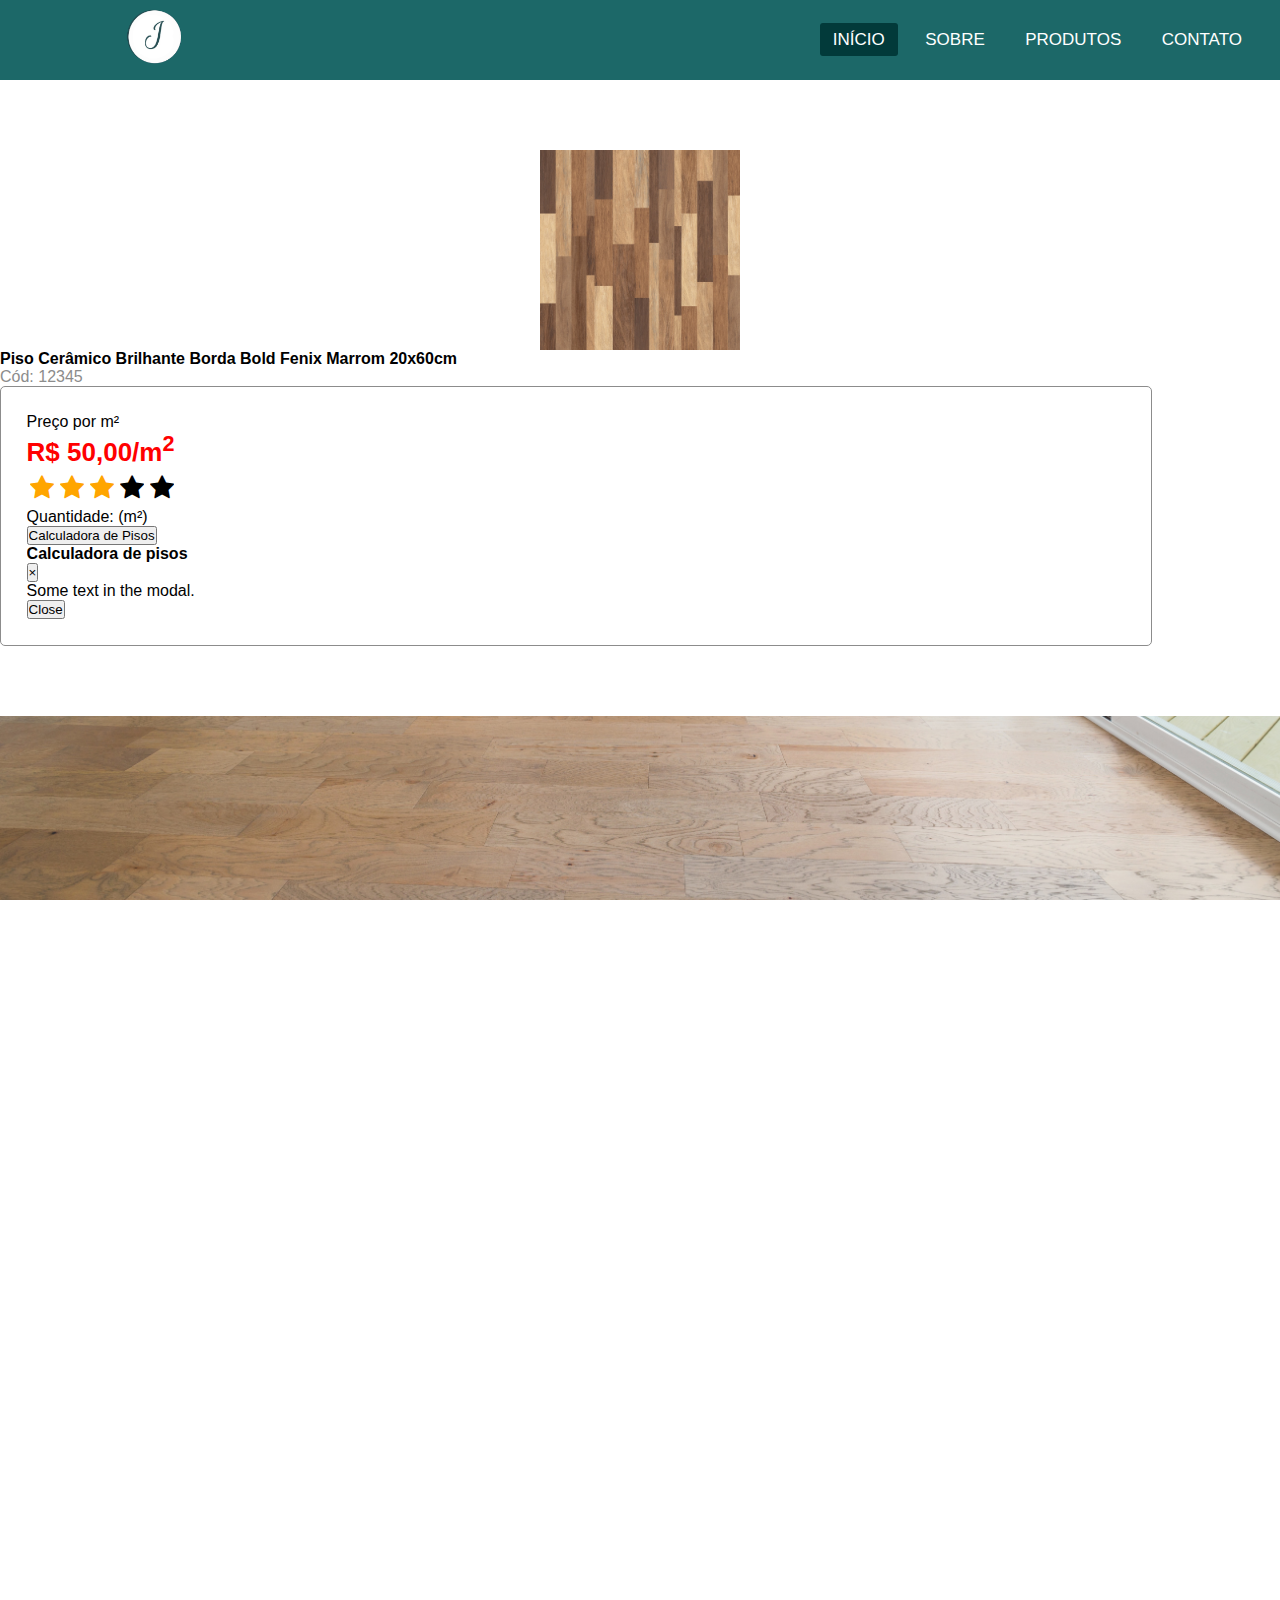
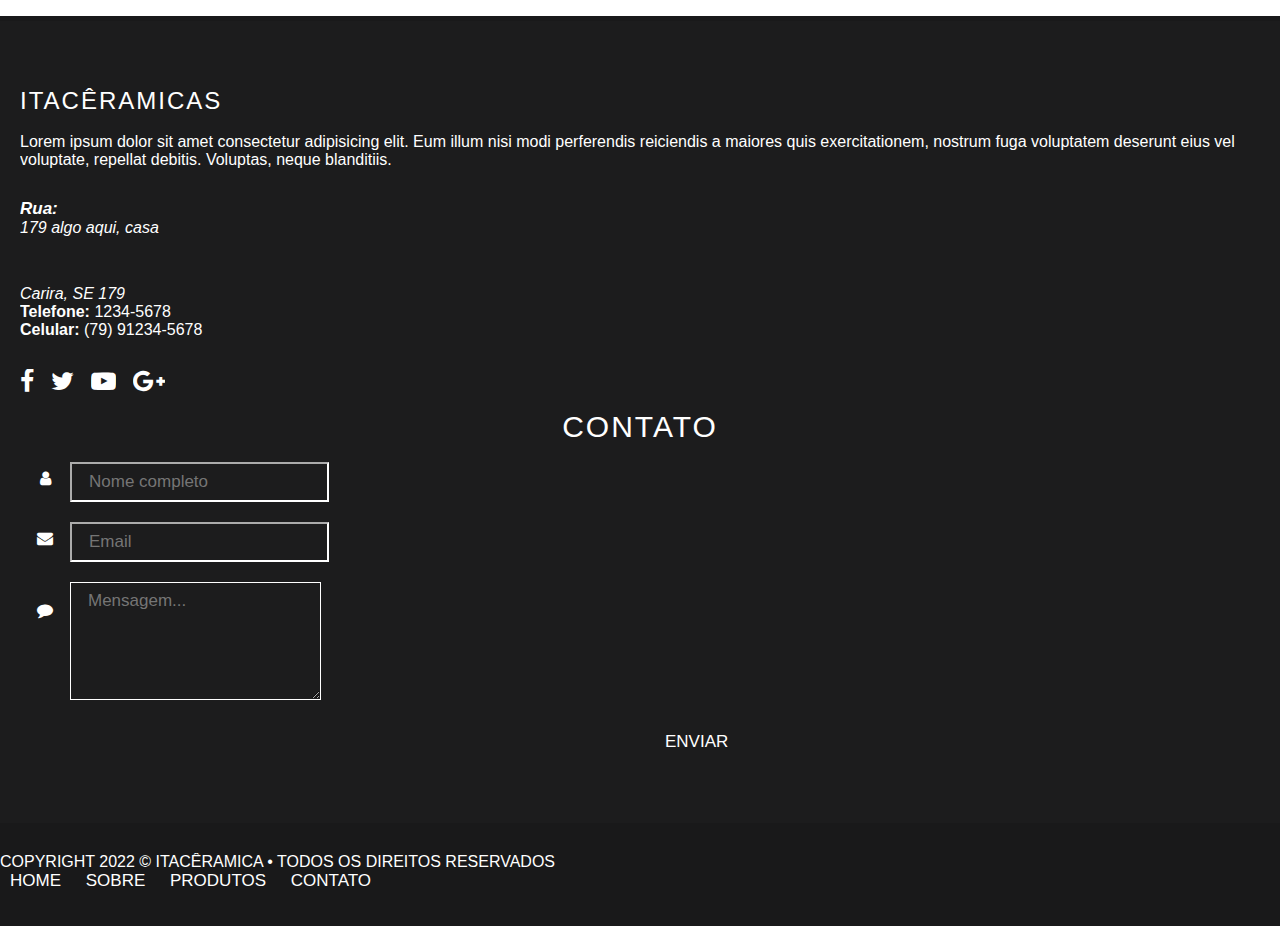
==== product.html @ 6cf26f33 "Alterações iniciais" ====
<!DOCTYPE html>
<html lang="pt-br">
<head>
    <meta charset="UTF-8">
    <meta http-equiv="X-UA-Compatible" content="IE=edge">
    <meta name="viewport" content="width=device-width, initial-scale=1.0">
    <title>Produtos</title>
    <link rel="stylesheet" media="screen" href="style.css">
    <link rel="stylesheet" href="https://stackpath.bootstrapcdn.com/bootstrap/4.1.3/css/bootstrap.min.css" integrity="sha384-MCw98/SFnGE8fJT3GXwEOngsV7Zt27NXFoaoApmYm81iuXoPkFOJwJ8ERdknLPMO" crossorigin="anonymous">
    <link rel="stylesheet" href="https://cdnjs.cloudflare.com/ajax/libs/font-awesome/4.7.0/css/font-awesome.min.css">
    <script src="https://ajax.googleapis.com/ajax/libs/jquery/3.6.0/jquery.min.js"></script>
    <script src="https://maxcdn.bootstrapcdn.com/bootstrap/4.1.3/js/bootstrap.min.js"></script>
</head>
<body>
    <header>
        <nav>
            <input type="checkbox" id="check">
            <label for="check" class="checkbtn">
                <i class="fa fa-bars"></i>
            </label>
            <label class="logo">
                <img src="img/zyro-image.png" alt="Logo" width="110px">
            </label>
            <ul>
                <li><a class="active menua" href="index.html">Início</a></li>
                <li><a class="menua" href="#info">Sobre</a></li>
                <li><a class="menua" href="#">Produtos</a></li>
                <li><a class="menua" href="#info">Contato</a></li>
            </ul>
        </nav>
    </header>
    <main>
        <section>
            <div style="height: 150px;"></div>
            <div class="row">
                <div class="col-md-4" class="datailsProduct">
                    <img class="imgProduct" src="img/pisos/colorado.jpg" alt="Logo">
                </div>
                <div class="col-md-8">
                    <div class="row">
                        <h4 style="font-weight: bold;">Piso Cerâmico Brilhante Borda Bold Fenix Marrom 20x60cm</h4>
                    </div>
                    <div class="row">
                        <span style="color: #8c8c8c">Cód: 12345</span>
                    </div>
                    <div class="row" style="border: 1px solid #8c8c8c; width: 90%; border-radius: 5px; padding: 2%;">
                        <div class="col-md-4">
                            <span>Preço por m²</span>
                            <h6 class="valueDetails">R$ 50,00/m<sup>2</sup></h6>
                            <ul class="starDetails">
                                <li class="starItem"><i class="fa fa-star checked"></i></li>
                                <li class="starItem"><i class="fa fa-star checked"></i></li>
                                <li class="starItem"><i class="fa fa-star checked"></i></li>
                                <li class="starItem"><i class="fa fa-star"></i></li>
                                <li class="starItem"><i class="fa fa-star"></i></li>
                            </ul>
                        </div>
                        <div class="col-md-4">Quantidade: (m²)</div>
                        <div class="col-md-4">
                            <button type="button" class="btn btn-info btn-lg" data-toggle="modal" data-target="#myModal">Calculadora de Pisos</button>

                            <!-- Modal -->
                            <div class="modal fade" id="myModal" role="dialog">
                                <div class="modal-dialog">
                                
                                <!-- Modal content-->
                                <div class="modal-content">
                                    <div class="modal-header">
                                        <h4 class="modal-title">Calculadora de pisos</h4>
                                        <button type="button" class="close" data-dismiss="modal">&times;</button>
                                        
                                    </div>
                                        <div class="modal-body">
                                        <p>Some text in the modal.</p>
                                        </div>
                                        <div class="modal-footer">
                                        <button type="button" class="btn btn-default" data-dismiss="modal">Close</button>
                                    </div>
                                </div>
                                
                                </div>
                            </div>
                        </div>
                    </div>
                </div>
            </div>
            <div style="height: 70px;"></div>
            <div class="parallax1"></div>
        </section>
    </main>
    <footer id="info">
        <div id="contact">
            <div id="container">
                <div class="row">
                    <br><br>
                    <div class="col-md-6">
                        <div id="contact-left">
                            <h2>Itacêramicas</h2>
                            <br>
                            <p>
                                Lorem ipsum dolor sit amet consectetur adipisicing elit. Eum illum nisi modi perferendis reiciendis a maiores quis exercitationem, nostrum fuga voluptatem deserunt eius vel voluptate, repellat debitis. Voluptas, neque blanditiis.
                            </p>
                            <div id="contact-info">
                                <address>
                                    <strong>Rua:</strong>
                                    <p>179 algo aqui, casa</p><br>
                                    Carira, SE 179
                                </address>
                                <div id="phone-fax-email">
                                    <p>
                                        <strong>Telefone:</strong>
                                        <span>1234-5678</span><br>

                                        <strong>Celular:</strong>
                                        <span>(79) 91234-5678</span><br>
                                    </p>
                                </div>
                            </div>

                            <ul class="social-list">
                                <li style="font-size: 25px;">
                                    <a href="http://" class="social-icon icon-white">
                                        <i class="fa fa-facebook"></i>
                                    </a>
                                    <a href="http://" class="social-icon icon-white">
                                        <i class="fa fa-twitter"></i>
                                    </a>
                                    <a href="http://" class="social-icon icon-white">
                                        <i class="fa fa-youtube-play"></i>
                                    </a>
                                    <a href="http://" class="social-icon icon-white">
                                        <i class="fa fa-google-plus"></i>
                                    </a>
                                </li>
                            </ul>
                        </div>
                    </div>
                    <div class="col-md-6">
                        <div id="contact-right">
                            <h3>Contato</h3>
                            <br>
                            <form action="mailto:milena20182018@gmail.com?">
                                <div class="input-container">
                                    <i class="fa fa-user icon"></i>
                                    <input type="text" name="Nome Completo" placeholder="Nome completo" class="form-control">
                                </div>
                                <div class="input-container">
                                    <i class="fa fa-envelope icon"></i>
                                    <input type="text" name="Email" placeholder="Email" class="form-control">
                                </div>
                                <div class="input-container">
                                    <i class="fa fa-comment iconComment"></i>
                                    <textarea name="Mensagem" placeholder="Mensagem..." rows="5" class="form-control"></textarea>
                                </div>

                                <div id="send-btn">
                                    <a href="" class="btn btn-lg btn-general btn-white">ENVIAR</a>
                                </div>
                            </form>
                        </div>
                    </div>
                </div>
            </div>
        </div>
        <div id="footer-bottom">
            <div class="container-fluid">
                <div class="row">
                    <div class="col-md-6">
                        <div id="footer-copyrights">
                            <p>Copyright 2022 &copy; Itacêramica • Todos os direitos reservados</p>
                        </div>
                    </div>
                    <div class="col-md-6">
                        <div id="footer-menu">
                            <ul>
                                <li><a href="index.html">HOME</a></li>
                                <li><a href="#about">SOBRE</a></li>
                                <li><a href="">PRODUTOS</a></li>
                                <li><a href="#contact">CONTATO</a></li>
                            </ul>
                        </div>
                    </div>
                </div>
            </div>
        </div>
    </footer>
</body>
</html>
---- style.css ----
* {
	padding: 0;
	margin: 0;
	text-decoration: none;
	list-style: none;
	box-sizing: border-box;
    font-family: 'Roboto', sans-serif;
    overflow-x: hidden
}

nav {
	background: #1C6868;
	height: 80px;
	width: 100%;
    position: fixed;
    top: 0;
    z-index: 100;
    overflow: hidden
}

label.logo {
	color: white;
	font-size: 35px;
	line-height: 80px;
	padding: 0 100px;
	font-weight: bold;
}

nav ul {
	float: right;
	margin-right: 20px;
}

nav ul li {
	display: inline-block;
	line-height: 80px;
	margin: 0 5px;
    text-decoration: none;
}

nav ul li .menua {
	color: white;
	font-size: 17px;
	padding: 7px 13px;
	border-radius: 3px;
	text-transform: uppercase;
}

.menua.active, .menua:hover {
	background: #023a3a;
	transition: .5s;
}

.checkbtn {
	font-size: 30px;
	color: white;
	float: right;
	line-height: 80px;
	margin-right: 40px;
	cursor: pointer;
	display: none;
}

#check {
	display: none;
}

@media (max-width: 952px){
	label.logo{
		font-size: 30px;
		padding-left: 50px;
	}
	nav ul li .menua{
		font-size: 16px;
	}
}

@media (max-width: 858px){
	.checkbtn {
		display: block;
	}
	ul{
		position: fixed;
		width: 100%;
		height: 100vh;
		background: #023a3a;
		top: 80px;
		left: -100%;
		text-align: center;
		transition: all .5s;
	}
	nav ul li{
		display: block;
		margin: 50px 0;
		line-height: 30px;
        overflow: hidden
	}
	nav ul li .menua {
		font-size: 20px;
	}
	.menua:hover, .menua.active {
		background: none;
		color: white;
	}
	#check:checked ~ ul {
		left: 0;
	}
}

footer{
    background-color: #1c1c1d;
    padding-top: 30px;
    border-top: 5px solid rgba(0, 0, 0, 0.1);
}

#contact-left h2,
#contact-right h3 {
    color: white !important;
    font-synthesis: 27px;
    font-weight: 400;
    letter-spacing: 2px;
    text-transform: uppercase;
}

#contact-left, #contact-right {
    padding-left: 20px;
    padding-right: 20px;
}

#contact-left p {
    color: white;
    margin-bottom: 30px;
}

address {
    color: white;
}

address strong {
    font-size: 17px;
}

form .form-control{
    background: transparent;
    border-radius: 0;
    border-color: white;
    font-size: 17px;
    font-weight: 300;
    padding: 8px 17px;
    margin-bottom: 20px;
    color: white;
}

#footer-bottom {
    background-color: rgba(0, 0, 0, 0.1);
    padding: 30px 0;
    margin-top: 59px;
}

#footer-copyrights p {
    margin: 0;
    color: white;
}

#footer-menu {
    float: left;
    color: white;
    font-size: 17px;
    font-weight: 300;
}

#footer-menu ul {
    list-style: none;
    padding-left: 0;
    margin: 0;
}

#footer-menu ul li {
    display: inline-block;
}

#footer-menu a {
    color: white;
    font-size: 17px;
    font-weight: 300;
    margin: 0 10px;
    text-decoration: none;
    text-transform: uppercase;
}

#footer-menu a:hover {
    color: #36C8C8;
}

ul.social-list {
    display: flex;
    color: white;
}

ul.social-list li a{
    margin-right: 10px;
    color: white;
}

.btn-white {
    border-color: white;
    color: white;
}

.btn-white:hover {
    border-color: white;
    color: #fff;
}

.btn-general {
    border-width: 2px;
    border-radius: 0;
    padding: 12px 25px 12px 25px;
    font-size: 17px;
    font-weight: 400;
    text-transform: uppercase;
    color: white;
    border-color: white;
    width: 50%;
    float: right;
}

#footer-copyrights p {
    text-transform: uppercase;
    color: white;
}

.parallax1 {
    background-image: url("img/Banner/banner3.jpg");
    min-height: 100vh; 
    padding-top: 90px;
    background-attachment: fixed;
    background-position: center;
    background-repeat: no-repeat;
    background-size: cover;
}

h3 {
    text-align: center;
    font-size: 30px;
    margin: 0;
    padding-top: 10px;
}

a {
    text-decoration: none;
}

.gallery {
    display: flex;
    flex-wrap: wrap;
    width: 100%;
    justify-content: center;
    align-items: center;
    /*margin: 50px 0;*/
}

.content {
    width: 20%;
    margin: 5%;
    box-sizing: border-box;
    float: left;
    text-align: center;
    border-radius: 10px;
    cursor: pointer;
    padding-top: 10px;
    box-shadow: 0 14px 28px rgba(0, 0, 0, 0.25), 0 10px 10px rgba(0, 0, 0, 0.22);
    transition: .4s;
    background: #f2f2f2;
}

.content:hover {
    box-shadow: 0 3px 6px rgba(0, 0, 0, 0.16), 0 3px 6px rgba(0, 0, 0, 0.23);
    transform: translate(0px, -8px);
}

.imgProduct {
    width: 200px;
    height: 200px;
    text-align: center;
    margin: 0 auto;
    display: block;
}

.infoProduct {
    text-align: center;
    color: #b2bec3;
    padding-top: 0 8px;
}

.value {
    font-size: 26px;
    text-align: center;
    color: #222f3e;
    margin: 0;
}

.valueDetails {
    font-size: 26px;
    color: red;
    margin: 0;
}

.star {
    list-style: none;
    display: flex;
    justify-content: center;
    align-items: center;
    padding-top: 0;
}

.starDetails {
    list-style: none;
    display: flex;
    padding-top: 0;
}

.starItem {
    padding-top: 5px;
}

.starItem .fa {
    font-size: 26px;
    transition: .4s;
    margin: 3px;
}

.fa:hover {
    transform: scale(1.3);
    transition: .6s;
}

.checked {
    color: orange;
}

.buy {
    text-align: center;
    font-size: 24px;
    color: #fff;
    width: 100%;
    padding: 15px;
    border: 0;
    outline: none;
    cursor: pointer;
    margin-top: 5px;
    border-bottom-right-radius: 10px;
    border-bottom-left-radius: 10px;
    background-color: #0b0b0b;
}

@media(max-width: 1000px) {
    .content{
        width: 45%;
    }
}

@media(max-width: 750px) {
    .content{
        width: 100%;
    }
}

.pagination span.selected {
    border-color: #36C8C8;
    background-color: #36C8C8;
    color: #fff;
}

.circulo {
    border-radius: 50%;
    border: 2px solid #97999b;
    min-width: 40px;
    text-align: center;
    justify-content: center;
    line-height: 36px;
    color: #8c8c8c;
    outline: 0;
    background-color: #fff;
    height: 40px;
    margin-right: 10px;
    cursor: pointer;
}

.pagination {
    display: flex;
    flex-wrap: wrap;
    width: 100%;
    justify-content: center;
    align-items: center;
    padding-bottom: 4%;
}

.dot {
    margin: 2px;
    color: #8c8c8c;
    font-size: 20px;
}

.input-container {
    display: -ms-flexbox; 
    display: flex;
    width: 100%;
}

.icon {
    font-size: 17px;
    font-weight: 300;
    padding: 8px 17px;
    margin-bottom: 20px;
    background: transparent;
    color: white;
    min-width: 50px;
    text-align: center;
}

.iconComment {
    padding: 20px 17px;
    background: transparent;
    color: white;
    text-align: center;
    overflow: hidden;
    height: 20px;
}

.datailsProduct {
    width: 80%;
}
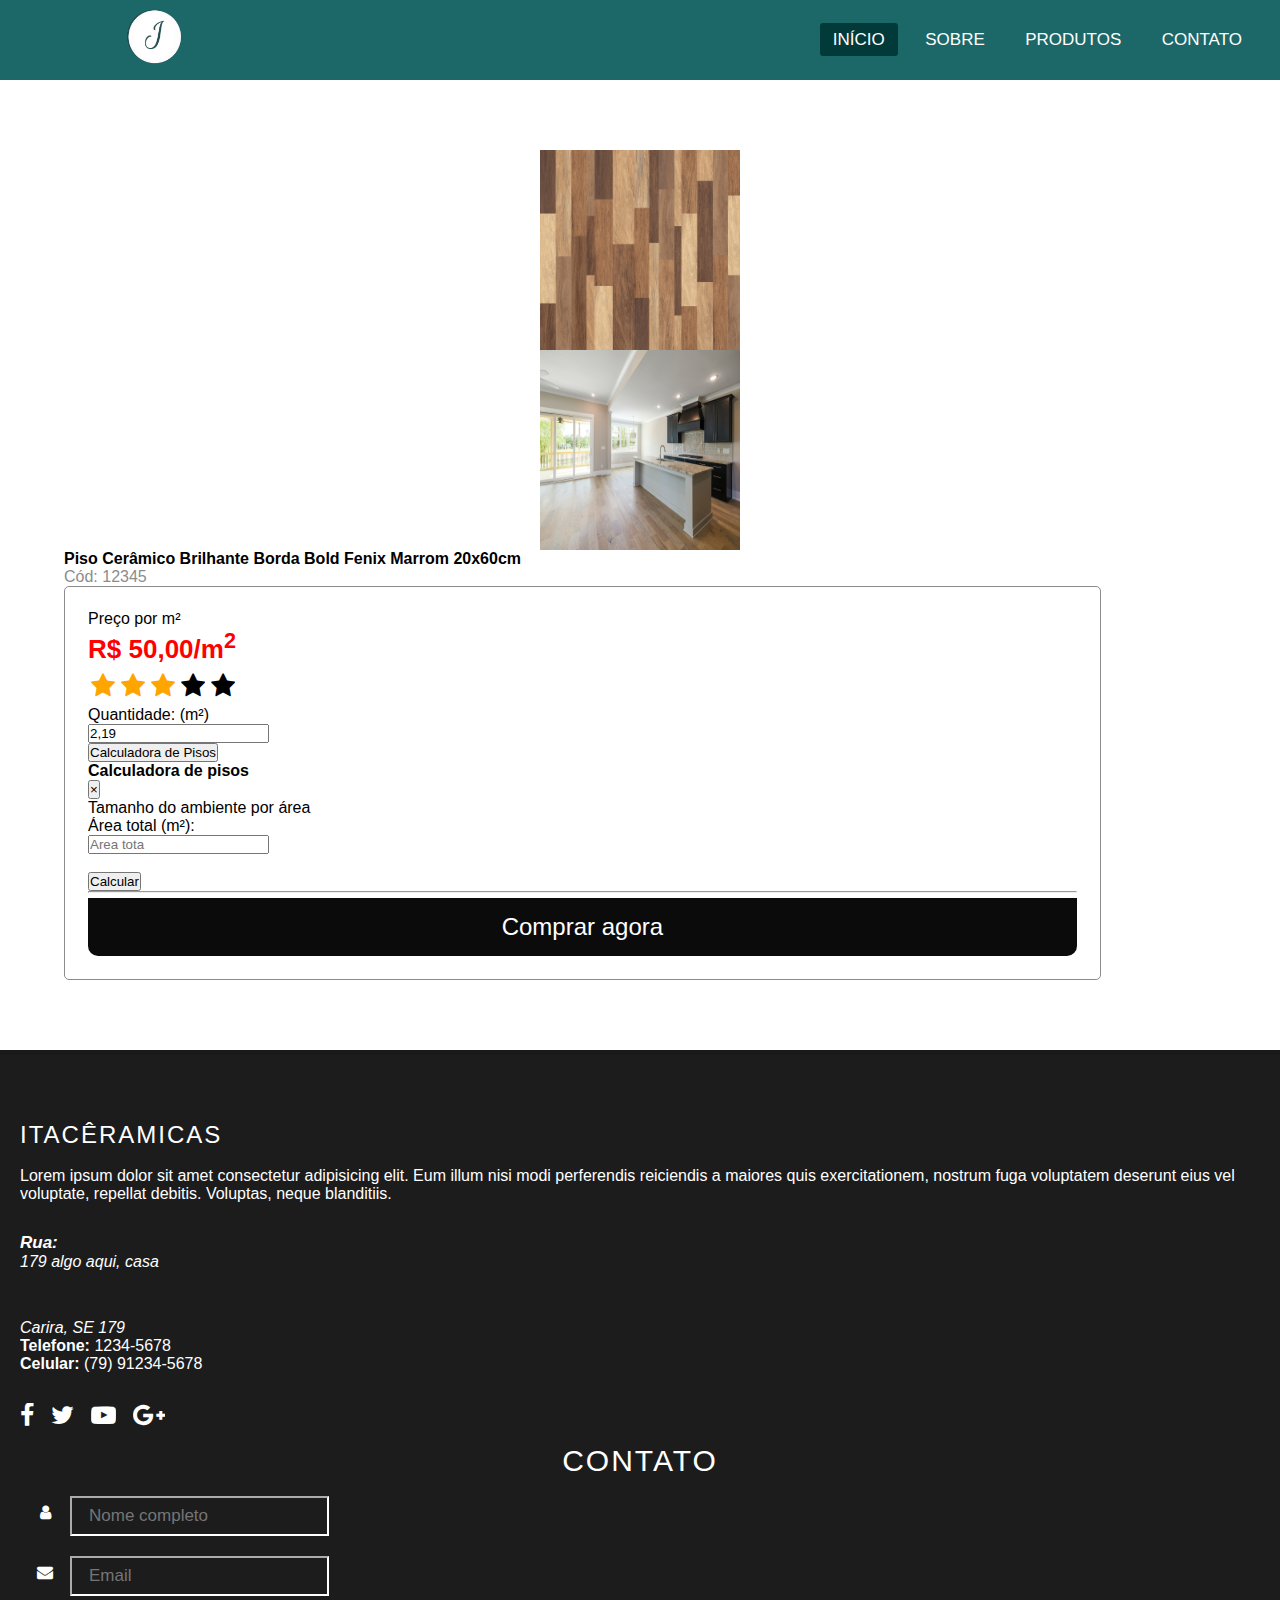
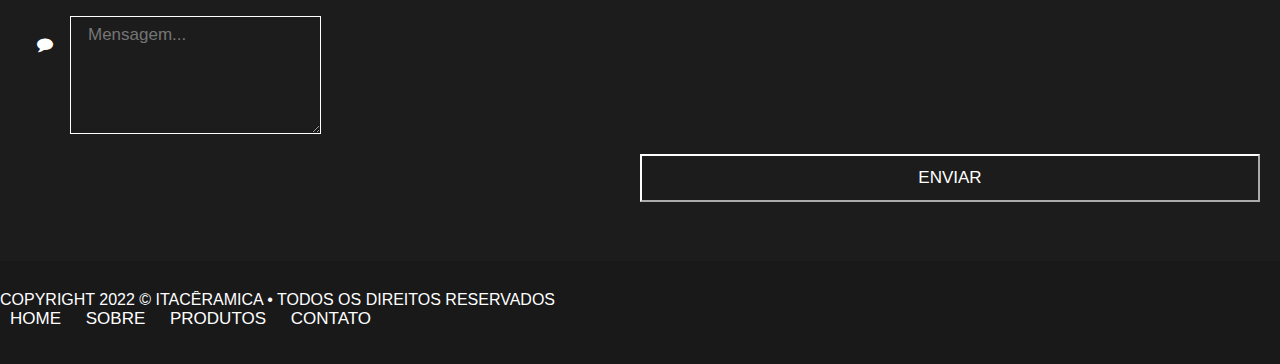
==== commit 90a8ffaf: "alterações visuais" ====
--- a/product.html
+++ b/product.html
@@ -33,10 +33,24 @@
         <section>
             <div style="height: 150px;"></div>
             <div class="row">
-                <div class="col-md-4" class="datailsProduct">
-                    <img class="imgProduct" src="img/pisos/colorado.jpg" alt="Logo">
-                </div>
-                <div class="col-md-8">
+                <div class="col-md-3" class="datailsProduct">
+                    <div id="carouselExampleIndicators" class="carousel slide" data-ride="carousel">
+                        <ol class="carousel-indicators">
+                          <li data-target="#carouselExampleIndicators" data-slide-to="0" class="active"></li>
+                          <li data-target="#carouselExampleIndicators" data-slide-to="1"></li>
+                        </ol>
+                        <div class="carousel-inner">
+                          <div class="carousel-item active">
+                            <img class="imgProduct" src="img/pisos/colorado.jpg" alt="Logo">
+                          </div>
+                          <div class="carousel-item">
+                            <img class="imgProduct" src="img/Banner/banner1.jpg" alt="Logo">
+                          </div>
+                        </div>
+                      </div>
+                    
+                </div>
+                <div class="col-sm-9" style="padding: 0 5%;">
                     <div class="row">
                         <h4 style="font-weight: bold;">Piso Cerâmico Brilhante Borda Bold Fenix Marrom 20x60cm</h4>
                     </div>
@@ -44,48 +58,65 @@
                         <span style="color: #8c8c8c">Cód: 12345</span>
                     </div>
                     <div class="row" style="border: 1px solid #8c8c8c; width: 90%; border-radius: 5px; padding: 2%;">
-                        <div class="col-md-4">
-                            <span>Preço por m²</span>
-                            <h6 class="valueDetails">R$ 50,00/m<sup>2</sup></h6>
-                            <ul class="starDetails">
-                                <li class="starItem"><i class="fa fa-star checked"></i></li>
-                                <li class="starItem"><i class="fa fa-star checked"></i></li>
-                                <li class="starItem"><i class="fa fa-star checked"></i></li>
-                                <li class="starItem"><i class="fa fa-star"></i></li>
-                                <li class="starItem"><i class="fa fa-star"></i></li>
-                            </ul>
-                        </div>
-                        <div class="col-md-4">Quantidade: (m²)</div>
-                        <div class="col-md-4">
-                            <button type="button" class="btn btn-info btn-lg" data-toggle="modal" data-target="#myModal">Calculadora de Pisos</button>
-
-                            <!-- Modal -->
-                            <div class="modal fade" id="myModal" role="dialog">
-                                <div class="modal-dialog">
-                                
-                                <!-- Modal content-->
-                                <div class="modal-content">
-                                    <div class="modal-header">
-                                        <h4 class="modal-title">Calculadora de pisos</h4>
-                                        <button type="button" class="close" data-dismiss="modal">&times;</button>
-                                        
+                        <div class="row col-md-12">
+                            <div class="col-md-4">
+                                <span>Preço por m²</span>
+                                <h6 class="valueDetails">R$ 50,00/m<sup>2</sup></h6>
+                                <ul class="starDetails">
+                                    <li class="starItem"><i class="fa fa-star checked"></i></li>
+                                    <li class="starItem"><i class="fa fa-star checked"></i></li>
+                                    <li class="starItem"><i class="fa fa-star checked"></i></li>
+                                    <li class="starItem"><i class="fa fa-star"></i></li>
+                                    <li class="starItem"><i class="fa fa-star"></i></li>
+                                </ul>
+                            </div>
+                            <div class="col-md-4">
+                                <p>Quantidade: (m²)</p>
+                                <input type="text" name="Quantidade" placeholder="Quantidade" value="2,19" class="form-control">
+                            </div>
+                            <div class="col-md-4">
+                                <button type="button" class="btn btn-info btn-lg" data-toggle="modal" data-target="#myModal">Calculadora de Pisos</button>
+
+                                <!-- Modal -->
+                                <div class="modal fade" id="myModal" role="dialog">
+                                    <div class="modal-dialog">
+                                    
+                                    <!-- Modal content-->
+                                    <div class="modal-content">
+                                        <div class="modal-header">
+                                            <h4 class="modal-title">Calculadora de pisos</h4>
+                                            <button type="button" class="close" data-dismiss="modal">&times;</button>
+                                            
+                                        </div>
+                                            <div class="modal-body">
+                                                <p>Tamanho do ambiente por área</p>
+                                            </div>
+                                            <div class="container">
+                                                <p>Área total (m²):</p>
+                                                <div class="input-container">
+                                                    <input type="text" name="Area tota" placeholder="Area tota" class="form-control">
+                                                </div>
+                                                <br>
+                                            </div>
+                                            <div class="modal-footer">
+                                            <button type="button" class="btn btn-default" data-dismiss="modal">Calcular</button>
+                                        </div>
                                     </div>
-                                        <div class="modal-body">
-                                        <p>Some text in the modal.</p>
-                                        </div>
-                                        <div class="modal-footer">
-                                        <button type="button" class="btn btn-default" data-dismiss="modal">Close</button>
+                                    
                                     </div>
                                 </div>
-                                
-                                </div>
-                            </div>
+                            </div>
+                        </div>
+                        <div class="col-md-12">
+                            <hr>
+                        </div>
+                        <div class="col-md-12">
+                            <a href="product.html"><button class="buy">Comprar agora</button></a>
                         </div>
                     </div>
                 </div>
             </div>
             <div style="height: 70px;"></div>
-            <div class="parallax1"></div>
         </section>
     </main>
     <footer id="info">
@@ -154,7 +185,7 @@
                                 </div>
 
                                 <div id="send-btn">
-                                    <a href="" class="btn btn-lg btn-general btn-white">ENVIAR</a>
+                                    <a href=""><button type="submit" class="btn btn-lg btn-general btn-white" style="background-color: transparent;">Enviar</button></a>
                                 </div>
                             </form>
                         </div>
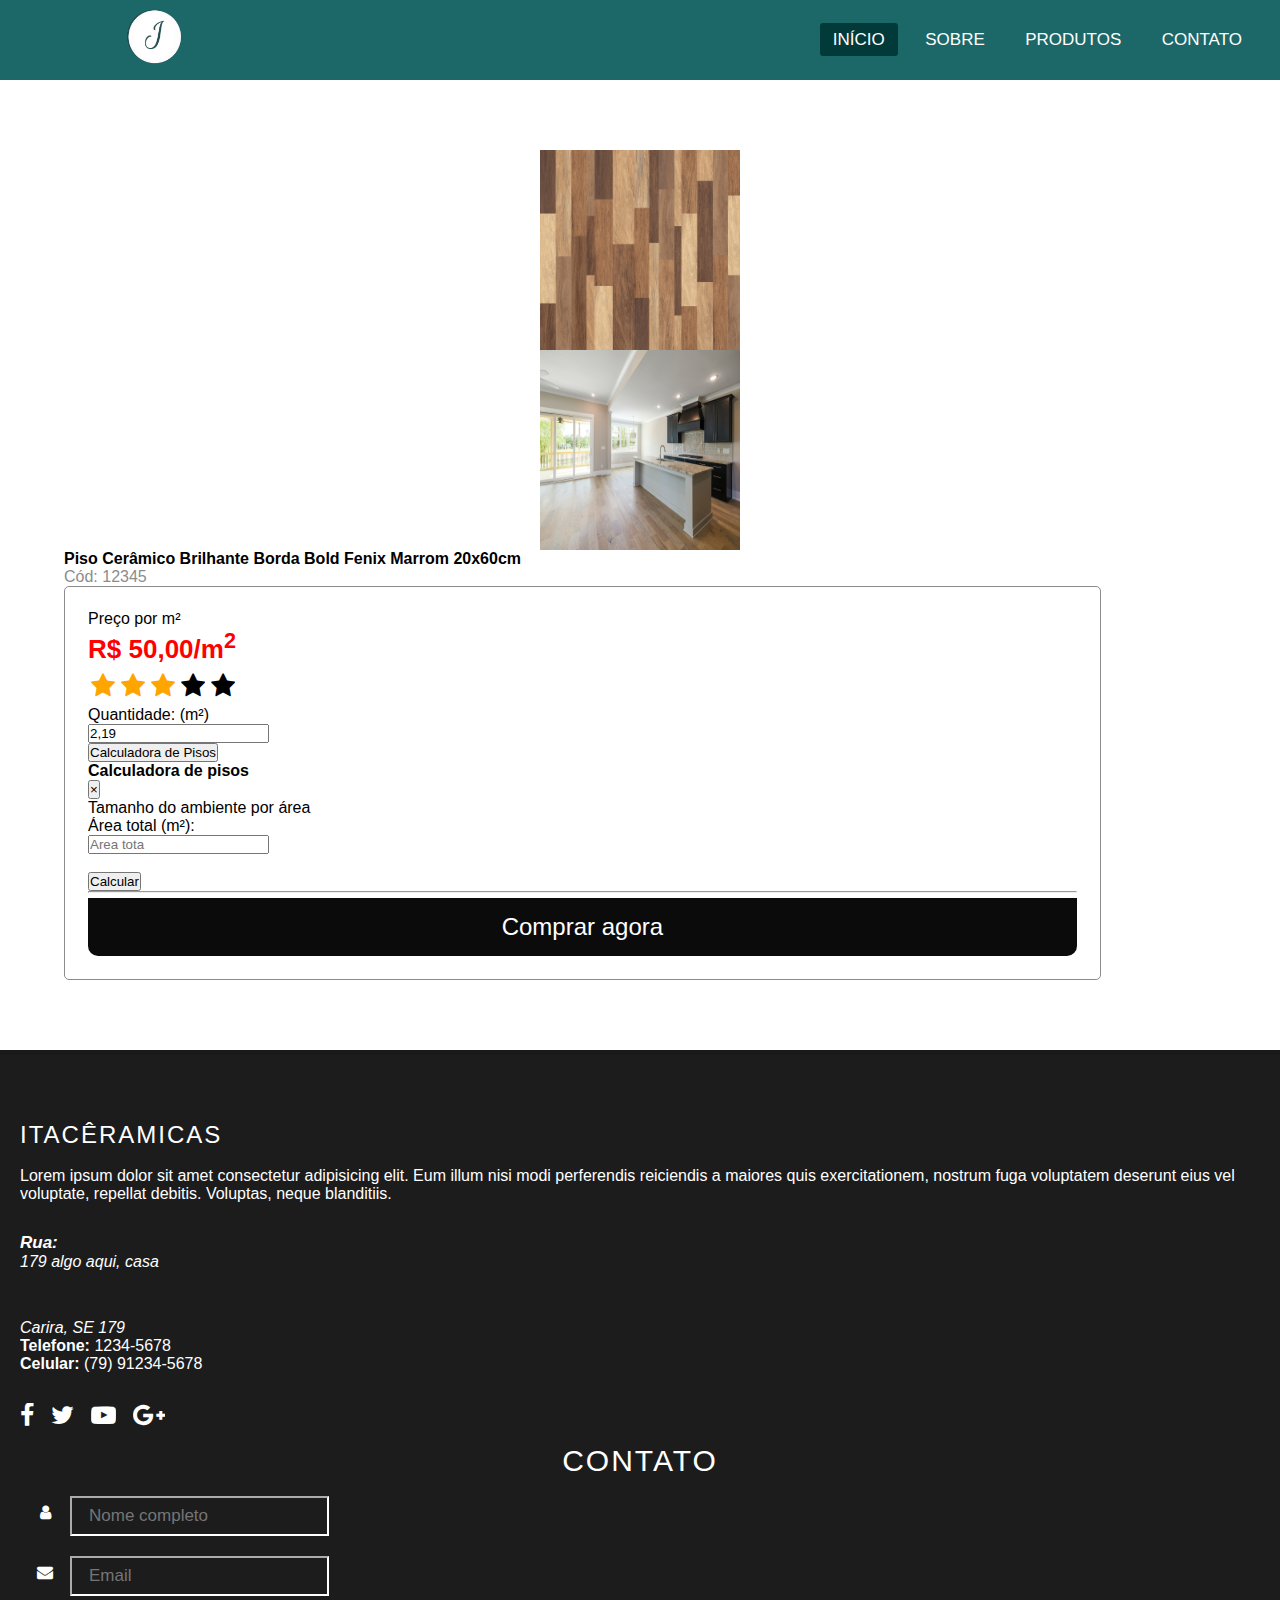
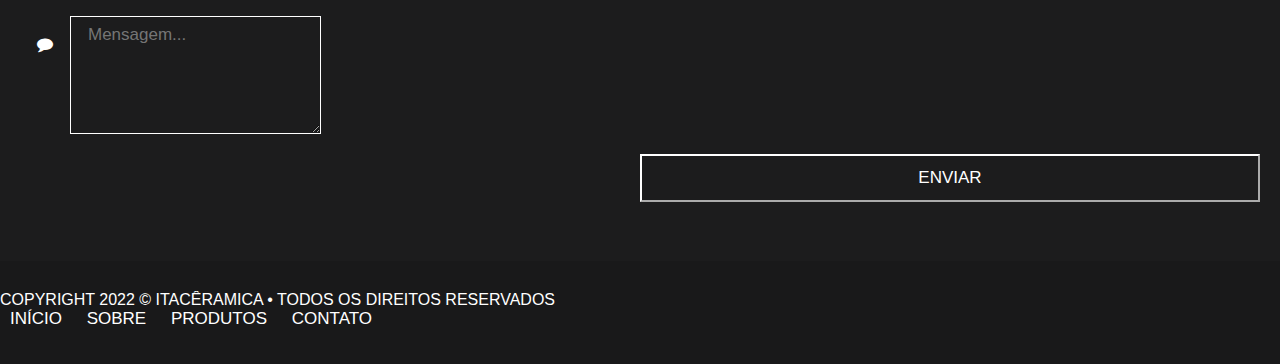
==== commit 0abcf711: "Atualizando nome do menu" ====
--- a/product.html
+++ b/product.html
@@ -204,7 +204,7 @@
                     <div class="col-md-6">
                         <div id="footer-menu">
                             <ul>
-                                <li><a href="index.html">HOME</a></li>
+                                <li><a href="index.html">INÍCIO</a></li>
                                 <li><a href="#about">SOBRE</a></li>
                                 <li><a href="">PRODUTOS</a></li>
                                 <li><a href="#contact">CONTATO</a></li>
